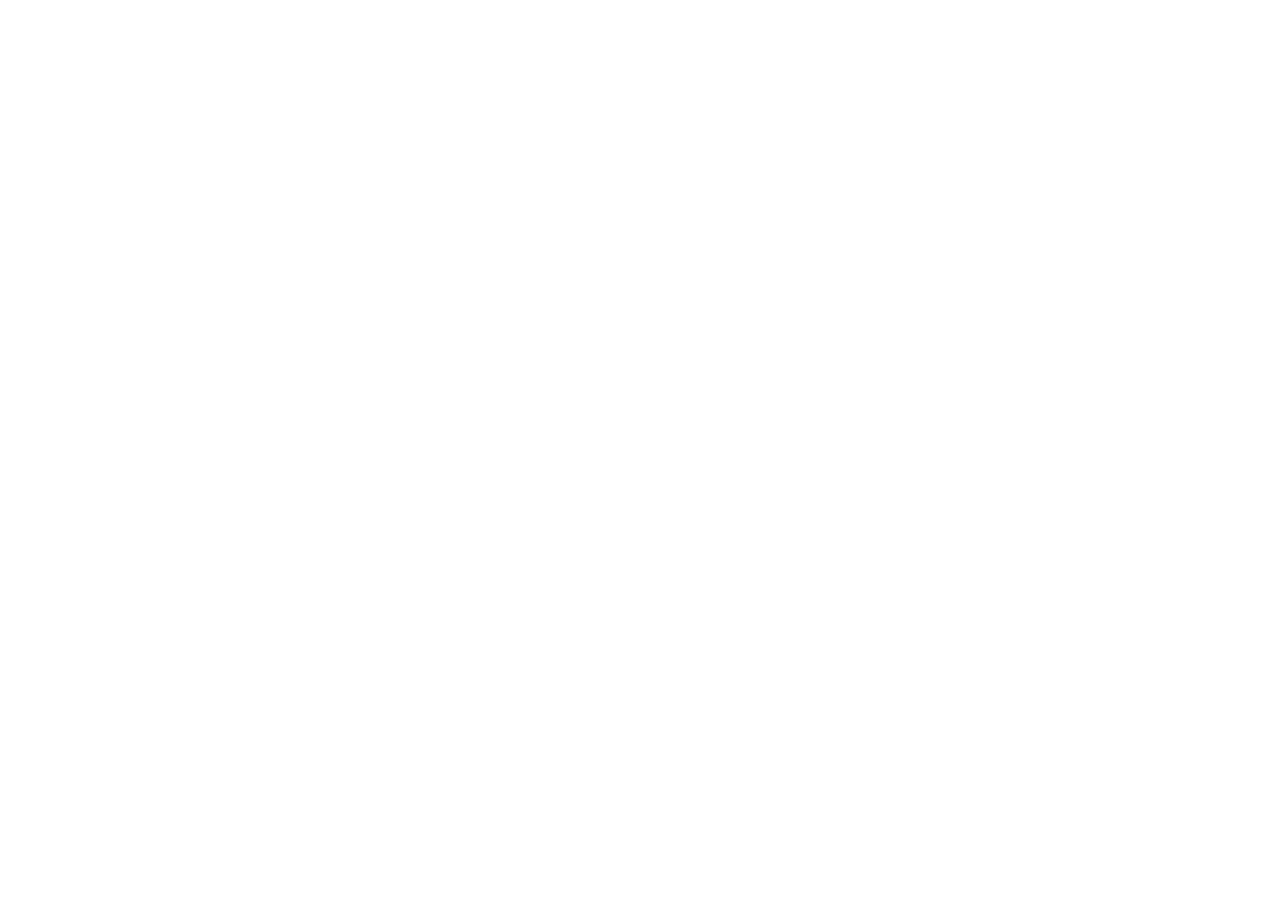
==== index.html @ d29c7c36 "Update index.html" ====
<!DOCTYPE html>
<html lang="en">
<head>
    <meta charset="UTF-8">
    <meta name="viewport" content="width=device-width, initial-scale=1.0">
    <title>Document</title>
</head>
<body>
    
</body>
</html>
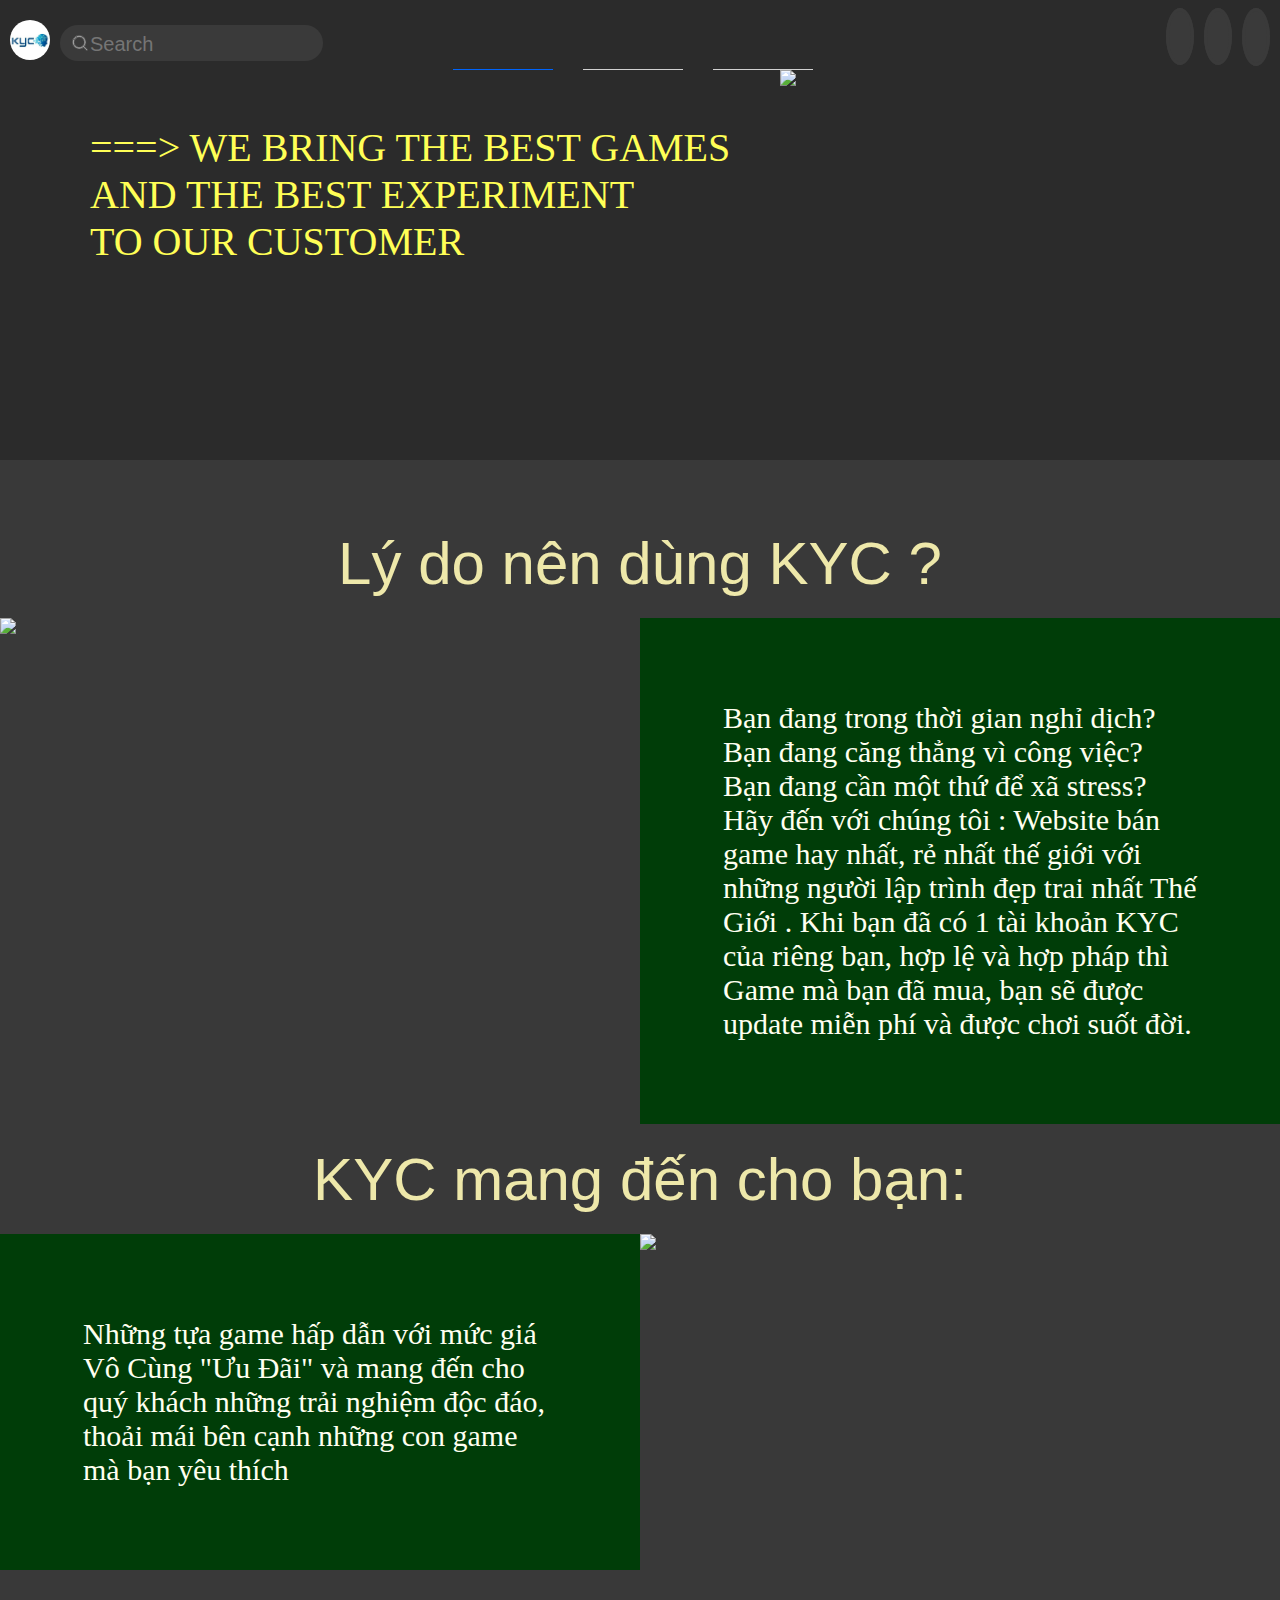
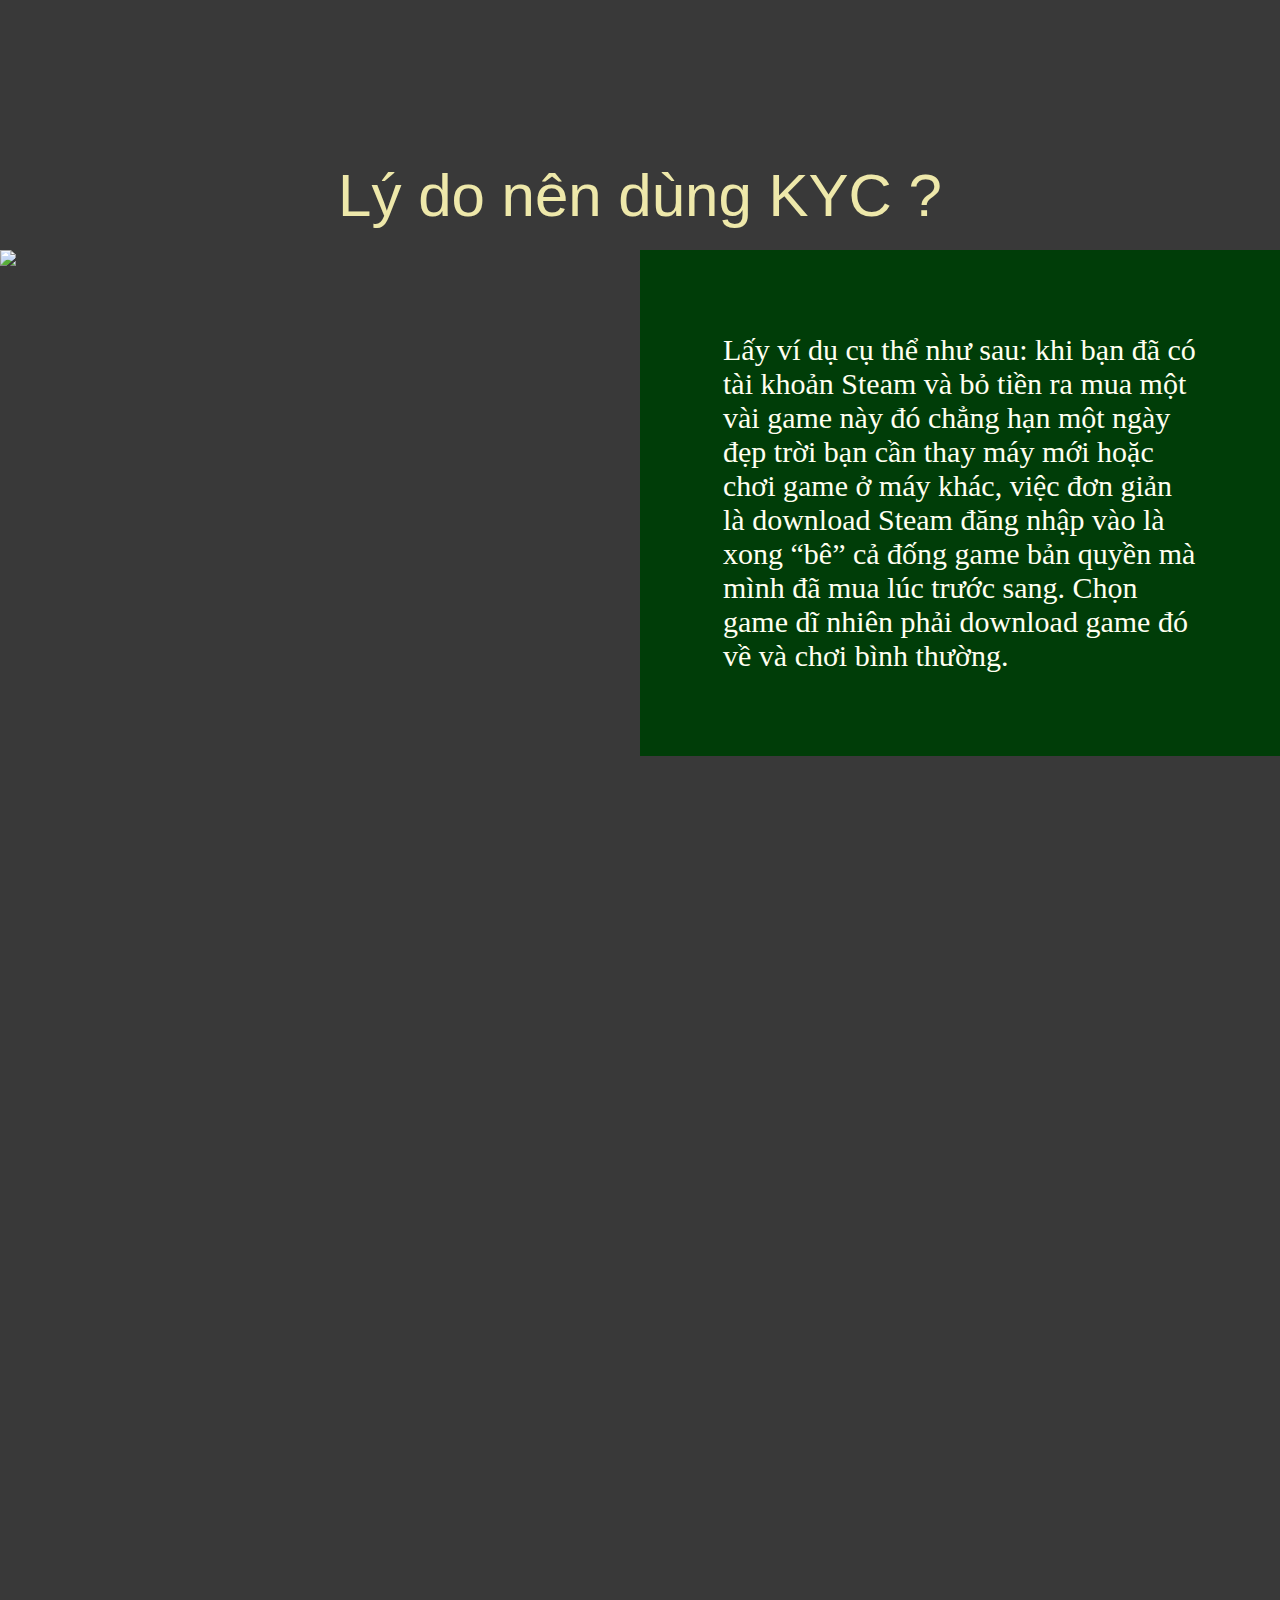
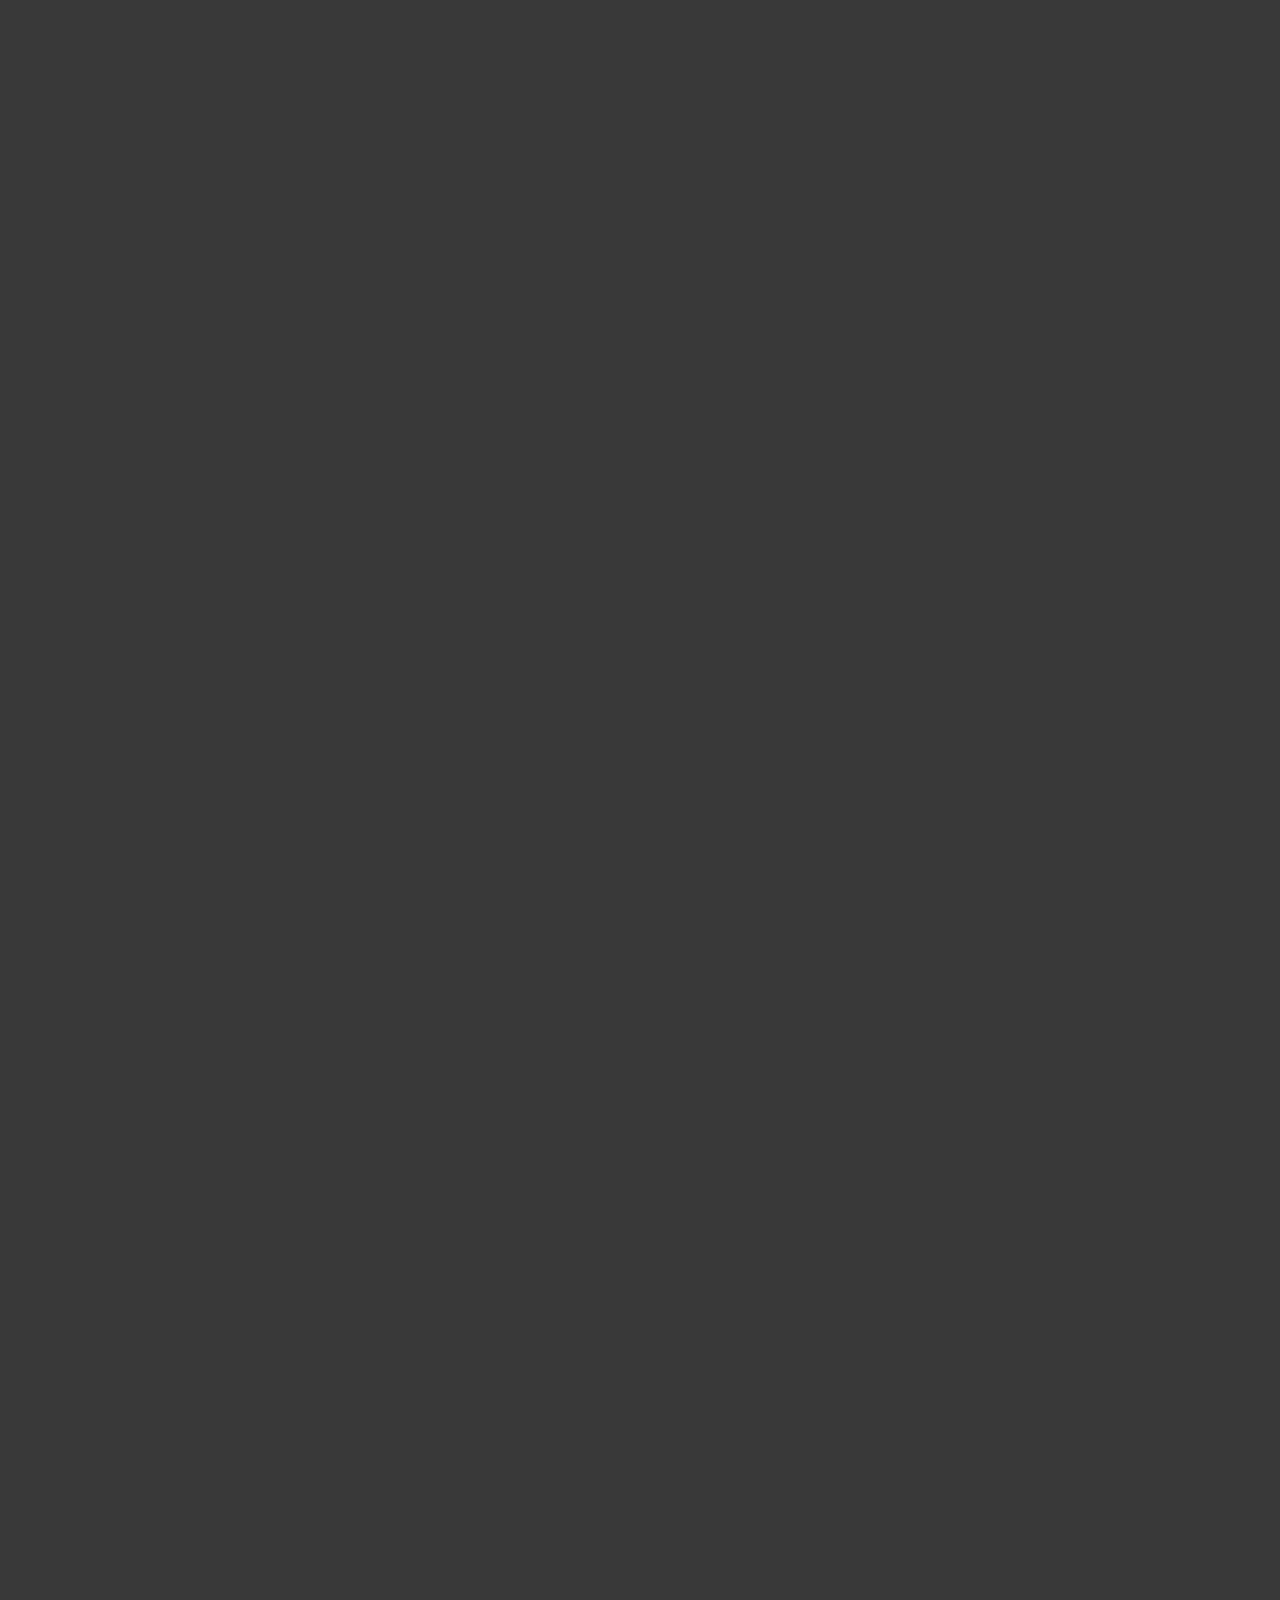
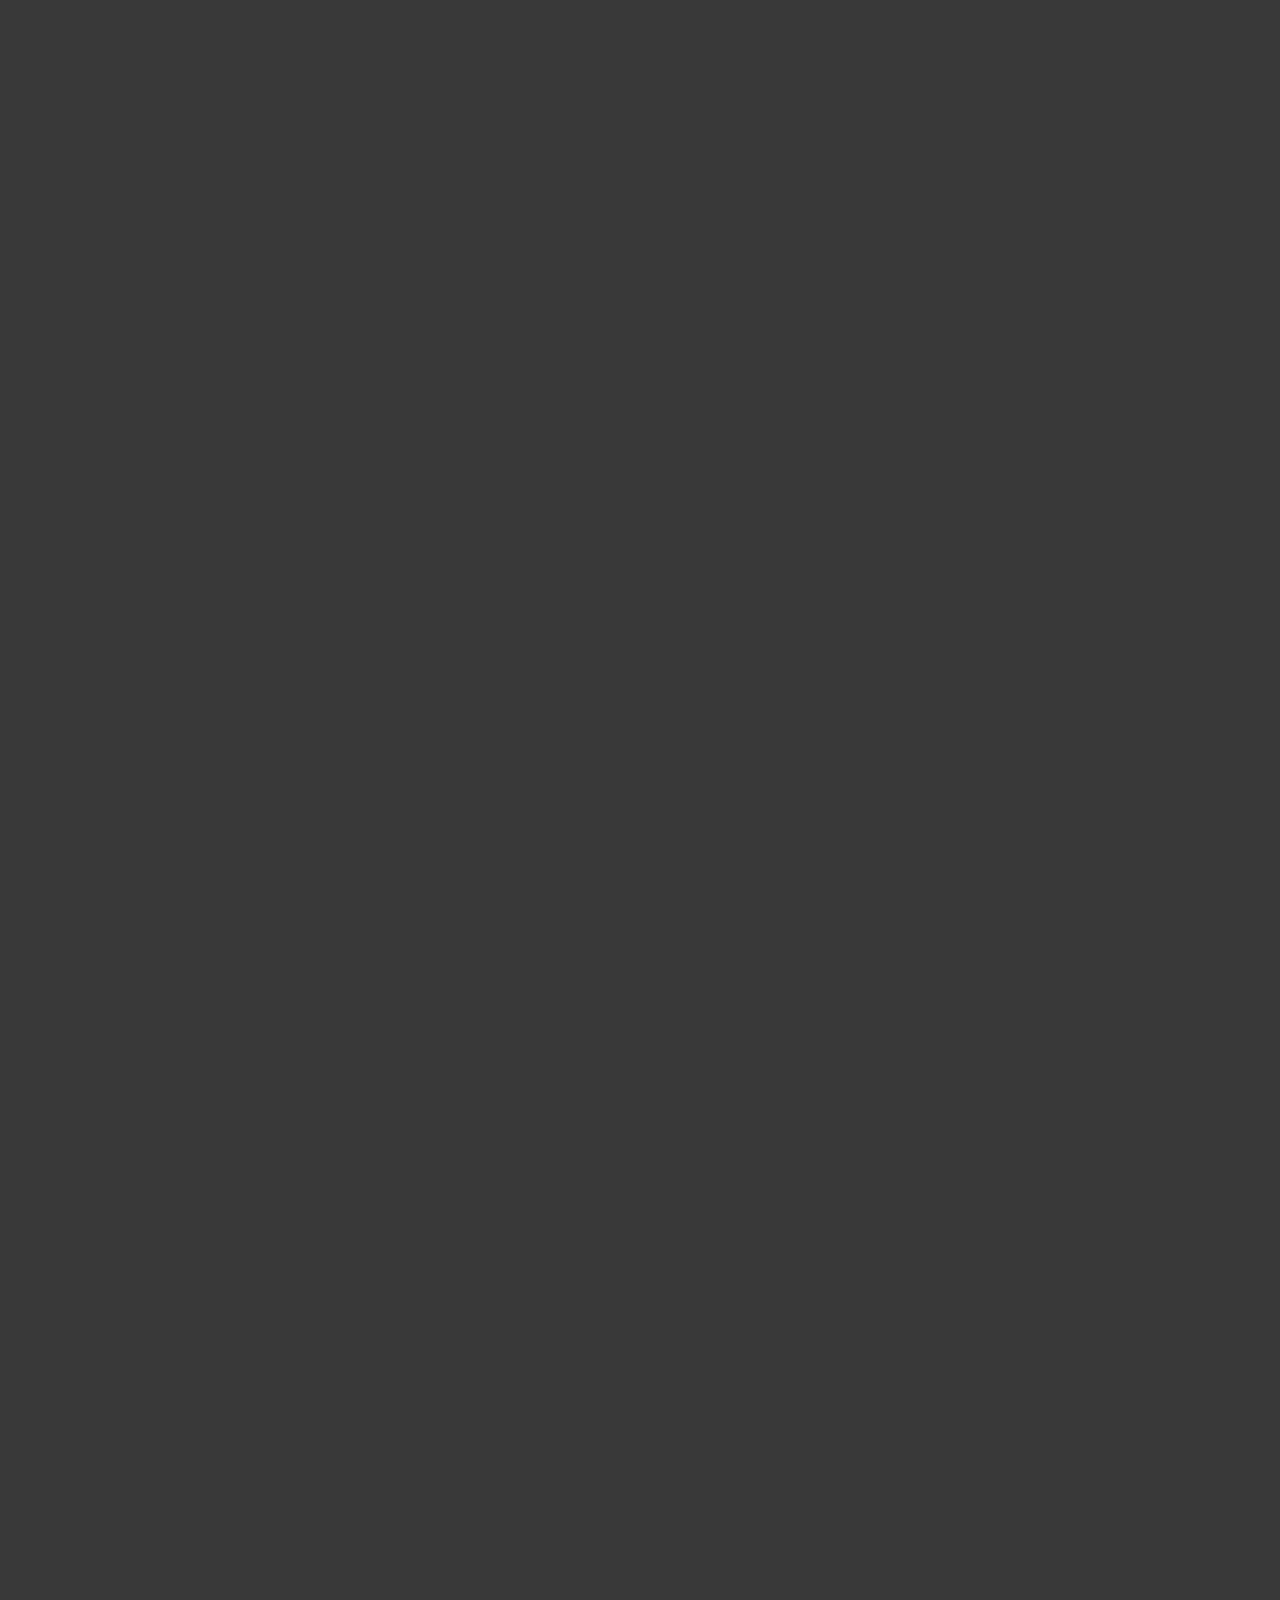
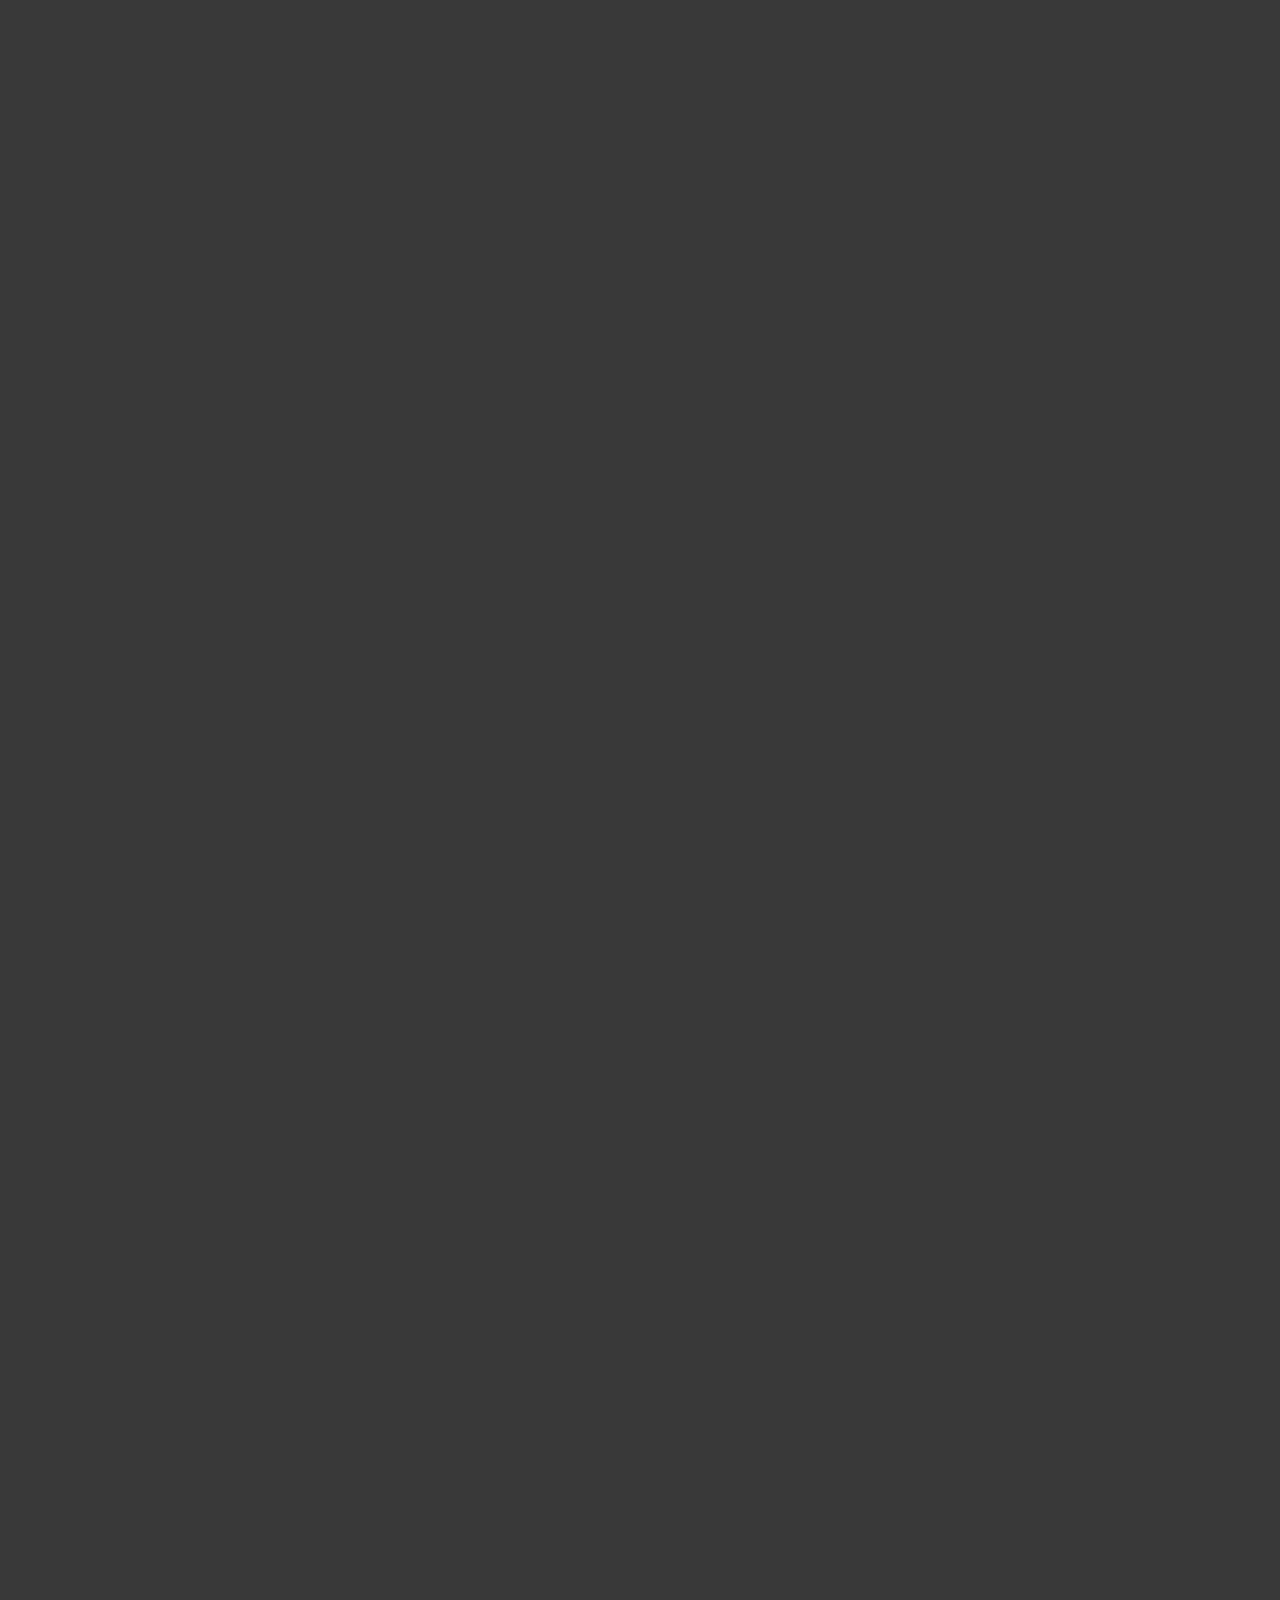
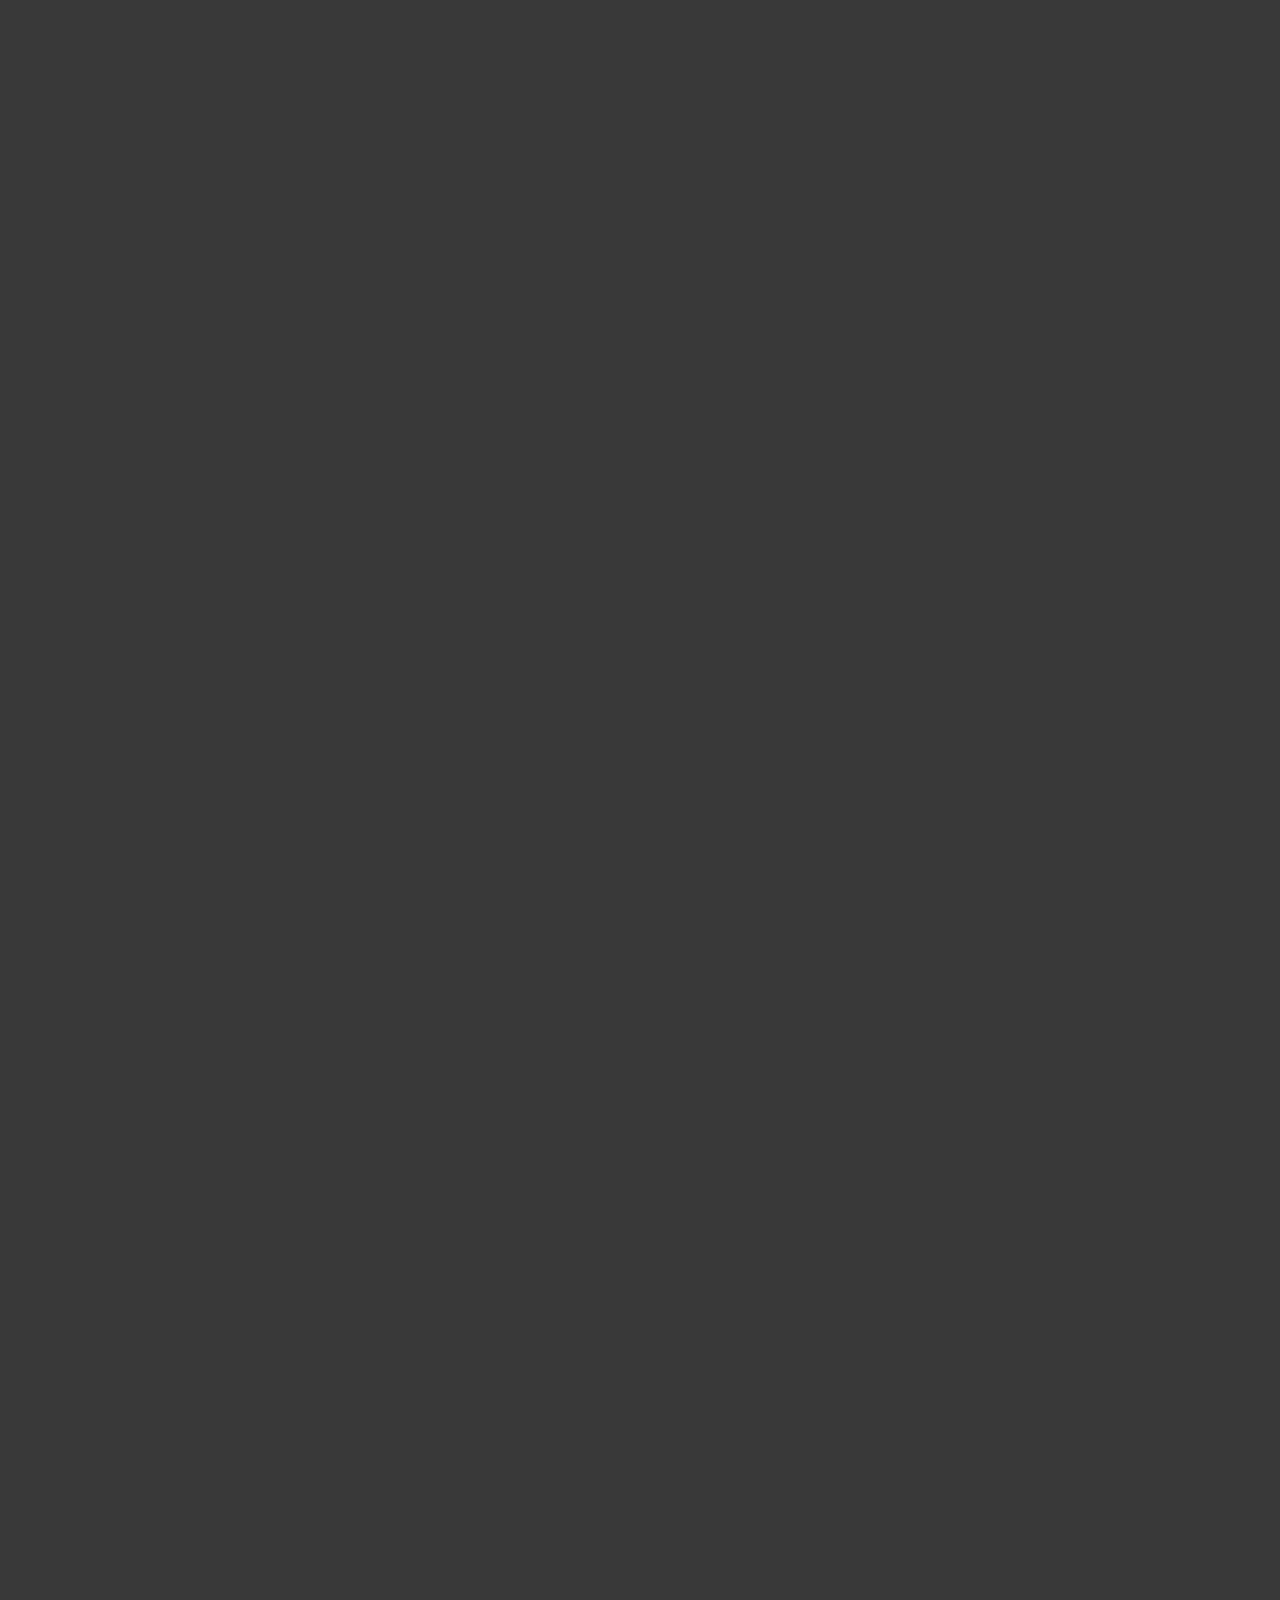
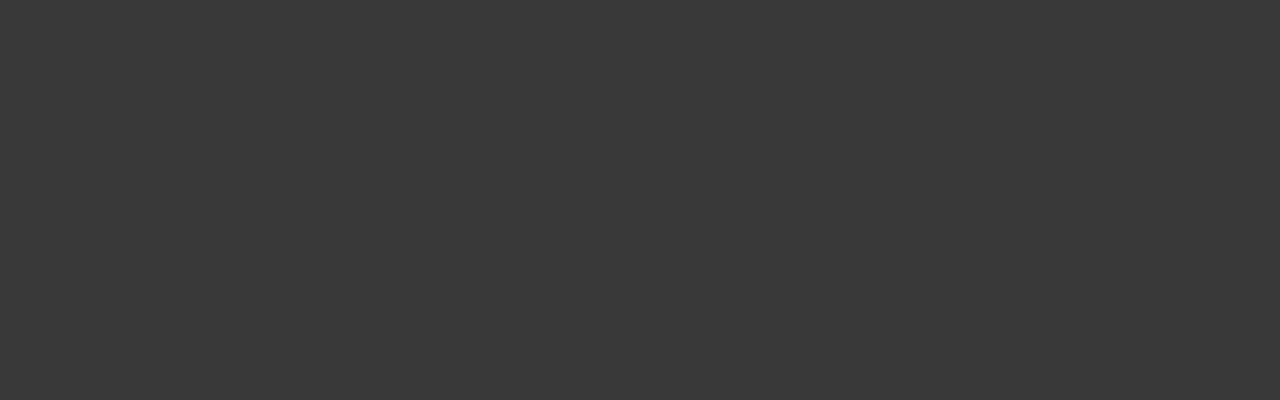
==== commit d6442dfe: "Update index.html" ====
--- a/index.html
+++ b/index.html
@@ -1,11 +1,107 @@
 <!DOCTYPE html>
 <html lang="en">
+
 <head>
     <meta charset="UTF-8">
     <meta name="viewport" content="width=device-width, initial-scale=1.0">
-    <title>Document</title>
+    <title>Homepage</title>
+    <link rel="stylesheet" href="./assets/css/black.css">
 </head>
+
 <body>
-    
+    <p class="kakasi">mdmmasmdmadwm </p>
+    <div class="topnav" id="navbar">
+
+
+        <img src="./assets/img/logo.png">
+        <input placeholder="Search" class="SearchBar">
+        <i class="fas fa-home icon iconnaruto" style="margin-left: 100px;"></i>
+        <i class="fa fa-info-circle iconmadara"></i>
+        <i class="fas fa-question iconmadara"></i>
+        <div class="itachi">
+            <a><i class="iconavatar fa fa-user"></i></a>
+            <a><i class="iconsunade fa fa-bell"></i></a>
+            <a><i class="fa fa-sort-down iconhinata"></i></a>
+
+        </div>
+
+    </div>
+
+    <div class="mainchinh">
+        <div class="pic1">
+            <img style="float: right;" width="500px" src="/assets/img/Hinh2.png">
+            <br><br><br>
+            <a class="title"> ===> WE BRING THE BEST GAMES </a><br>
+            <a class="title">AND THE BEST EXPERIMENT <br></a>
+            <a class="title">TO OUR CUSTOMER</a>
+        </div>
+
+
+    </div>
+    <div class="Sub">
+        <br>
+        <a>Lý do nên dùng KYC ?</a>
+        <br>
+    </div>
+    <div class="boruto">
+        <div class="collum height-w100">
+            <img
+                src="https://cdn.vox-cdn.com/thumbor/l9a45cx4ZfppNgzhQ5H3EX6glvs=/1400x1050/filters:format(jpeg)/cdn.vox-cdn.com/uploads/chorus_asset/file/19355555/jbareham_191158_ply0958_decade_minecraft.jpg">
+        </div>
+        <div class="collum height-w100">
+            <p>Bạn đang trong thời gian nghỉ dịch? Bạn đang căng thẳng vì công việc? Bạn đang cần một thứ để xã stress? Hãy đến với chúng tôi :
+                Website bán game hay nhất, rẻ nhất thế giới với những người lập trình đẹp trai nhất Thế Giới . Khi bạn đã có 1 tài khoản KYC của riêng bạn, hợp lệ và hợp pháp thì Game mà bạn đã mua, bạn sẽ được update miễn phí và được chơi suốt đời. 
+            </p>
+        </div>
+    </div>
+    <div class="Sub">
+        <br><br><br>
+        <a>KYC mang đến cho bạn:</a>
+    </div>
+    <div class="boruto">
+        <div class="collum height-w100">
+            <p>
+                Những tựa game hấp dẫn với mức giá Vô Cùng "Ưu Đãi" và mang đến cho quý khách những trải nghiệm độc đáo, thoải mái bên cạnh những con game mà bạn yêu thích
+            </p>
+        </div>
+        <div class="collum height-w100">
+            <img src="https://media.travelmag.vn/files/tolinh/2020/06/19/nghien-game-o-tre-1216.jpg">
+        </div>
+
+    </div>
+    <div class="Sub">
+        <br><br><br>
+        <a>Lý do nên dùng KYC ?</a>
+    </div>
+    <div class="boruto">
+        <div class="collum height-w100">
+            <img
+                src="https://cdn.vox-cdn.com/thumbor/l9a45cx4ZfppNgzhQ5H3EX6glvs=/1400x1050/filters:format(jpeg)/cdn.vox-cdn.com/uploads/chorus_asset/file/19355555/jbareham_191158_ply0958_decade_minecraft.jpg">
+        </div>
+        <div class="collum height-w100">
+            <p>Lấy ví dụ cụ thể như sau: khi bạn đã có tài khoản Steam và bỏ tiền ra mua một vài game này đó chẳng hạn
+                một ngày đẹp trời bạn cần thay máy mới hoặc chơi game ở máy khác, việc đơn giản là download Steam đăng
+                nhập vào là xong “bê” cả đống game bản quyền mà mình đã mua lúc trước sang. Chọn game dĩ nhiên phải
+                download game đó về và chơi bình thường.</p>
+        </div>
+    </div>
+    </div>
+    <script>
+        window.onscroll = function () { myFunction() };
+
+        var navbar = document.getElementById("navbar");
+        var sticky = navbar.offsetTop;
+
+        function myFunction() {
+            if (window.pageYOffset >= sticky) {
+                navbar.classList.add("sticky")
+            } else {
+                navbar.classList.remove("sticky");
+            }
+        }
+    </script>
+
+    <script src="https://kit.fontawesome.com/2025467e7d.js" crossorigin="anonymous"></script>
 </body>
+
 </html>--- a/assets/css/black.css
+++ b/assets/css/black.css
@@ -0,0 +1,241 @@
+
+body{
+    background-color: rgba(43, 43, 43, 0.932);
+    background-repeat: repeat;
+    background-size: cover;
+    background-attachment: fixed;
+    width: 100%;
+    height: 10000px;
+    overflow-x: hidden;
+    margin: 0px;
+
+}
+.pic1{
+    background-color:rgb(43, 43, 43) ;
+    background-repeat: no-repeat;
+    background-size: cover;
+    width: 100%;
+    
+    height: 390px;
+
+} 
+.topnav{
+    width: 100%;
+    height: 60px;
+    background-color: rgb(43, 43, 43);
+    border: 0px;
+    margin: 0px;
+    z-index: 1000;
+}
+.topnav img{
+    border-radius: 100%;
+    height: 40px;
+    width: 40px;
+    float: left;
+    margin: 10px;
+}
+
+.mainchinh{
+    display: flex;
+    justify-content: center;
+}
+.SearchBar{
+    height: 50%;
+    width: 17%;
+    border-radius: 20px;
+    margin-top: 15px;
+    font-size: 20px;
+    background-color: rgb(58, 58, 58);
+    border: 0px;
+    background-image: url('/assets/img/search.jpg');
+    background-position: 10px;
+    background-size: 20px 20px;
+    background-repeat: no-repeat;
+    padding: 4px 15px 2px 30px;
+    color: white;
+    outline: none;
+    margin-right: 30px;
+}
+.SearchBar:hover
+::placeholder{
+    font-size: 10px;
+    
+}
+.iconnaruto{
+    color: rgb(0, 100, 250);
+    font-size: 30px;
+    padding-left: 50px;
+    padding-right: 50px;
+    padding-bottom:12px;
+    border-bottom: 3px solid rgb(0, 100, 250);
+    margin-left: 30px;
+    padding-top: 14px;
+    cursor: pointer;
+}
+.iconmadara{
+    color: rgb(209, 209, 209);
+    font-size: 30px;
+    padding-left: 50px;
+    padding-right: 50px;
+    padding-bottom:12px;
+    border-bottom: 3px solid rgb(209, 209, 209);
+    margin-left: 30px;
+    padding-top: 14px;
+    cursor: pointer;
+}
+.iconmadara:hover{
+    background-color: rgba(255, 255, 240, 0.164);
+}
+.iconnaruto:hover{
+    background-color: rgba(255, 255, 240, 0.164);
+}
+.itachi{
+    float: right;
+}
+.iconhinata{
+    font-size: 40px;
+    border: 3px solid rgb(58, 58, 58);
+    border-radius: 100%;
+    margin: none;
+    
+    padding-left: 11px;
+    padding-right: 11px;
+    padding-bottom: 7px ;
+    margin-right: 10px;
+    background-color: rgb(58, 58, 58);
+    cursor: pointer;
+}
+
+.iconhinata:hover   {
+    border: 3px solid gray;
+    background-color: gray;
+}
+.iconsunade{
+    font-size: 30px;
+    border: 3px solid rgb(58, 58, 58);
+    border-radius: 100%;
+    margin: none;   
+    padding:9px;
+    padding-left: 11px;
+    padding-right: 11px;
+    background-color: rgb(58, 58, 58);
+    margin-right: 10px;
+}
+.iconsunade:hover   {
+    border: 3px solid gray;
+    background-color:  gray;
+}
+.iconavatar{
+    font-size: 30px;
+    border: 3px solid rgb(58, 58, 58);
+    border-radius: 100%;
+    margin: none;   
+    padding:9px;
+    padding-left: 11px;
+    padding-right: 11px;
+    background-color: rgb(58, 58, 58);
+    margin-right: 10px;
+}
+.iconavatar:hover   {
+    border: 3px solid gray;
+    background-color:  gray;
+}
+.sticky {
+  position: fixed;
+  top: 0;
+  width: 100%;
+}
+
+.sticky + .content {
+  padding-top: 60px;
+}
+.kakasi{
+    background-color: rgb(43, 43, 43);
+    width: 100%;
+    height: 10px;
+    padding: 0px;
+    border: 0px;
+    margin: 0px;
+    color: rgb(43, 43, 43);
+    
+}
+.dropbtn {
+    background-color: #4CAF50;
+    color: white;
+    padding: 16px;
+    font-size: 16px;
+    border: none;
+    cursor: pointer;
+}
+  
+.dropdown {
+    position: relative;
+    display: inline-block;
+}
+  
+.dropdown-content {
+    display: none;
+    position: absolute;
+    background-color: #f9f9f9;
+    min-width: 160px;
+    box-shadow: 0px 8px 16px 0px rgba(0,0,0,0.2);
+    z-index: 1;
+}
+  
+.dropdown-content a {
+    color: black;
+    padding: 12px 16px;
+    text-decoration: none;
+    display: block;
+  }
+  
+  .dropdown-content a:hover {background-color: #f1f1f1}
+  
+  .dropdown:hover .dropdown-content {
+    display: block;
+  }
+  
+  .dropdown:hover .dropbtn {
+    background-color: #3e8e41;
+  }
+  .title{
+      font-size: 40px;
+      color: rgb(255, 255, 86);
+      margin-left: 90px;
+      text-align: center;
+      
+  }
+  .Sub{
+      font-size: 60px;
+      color: palegoldenrod;
+      font-family: Verdana, Tahoma, sans-serif;
+      /* display: flex;
+      align-items: center;
+      justify-content: center; */
+      /* height: 200px; */
+      text-align: center;
+  }
+
+.boruto{
+    margin: 20px 0;
+    width: 100%;
+    display: flex;
+}
+.collum{
+    width: 50%;
+}
+.collum img {
+    width: 100%;
+}
+.collum p{
+    margin: 0px;
+    padding: 83px;
+    /* height: 100%; */
+    font-size: 30px;
+    color: ivory;
+    background-color: rgb(0, 61, 8);
+}
+
+.height-w100 {
+    height: 300px;
+}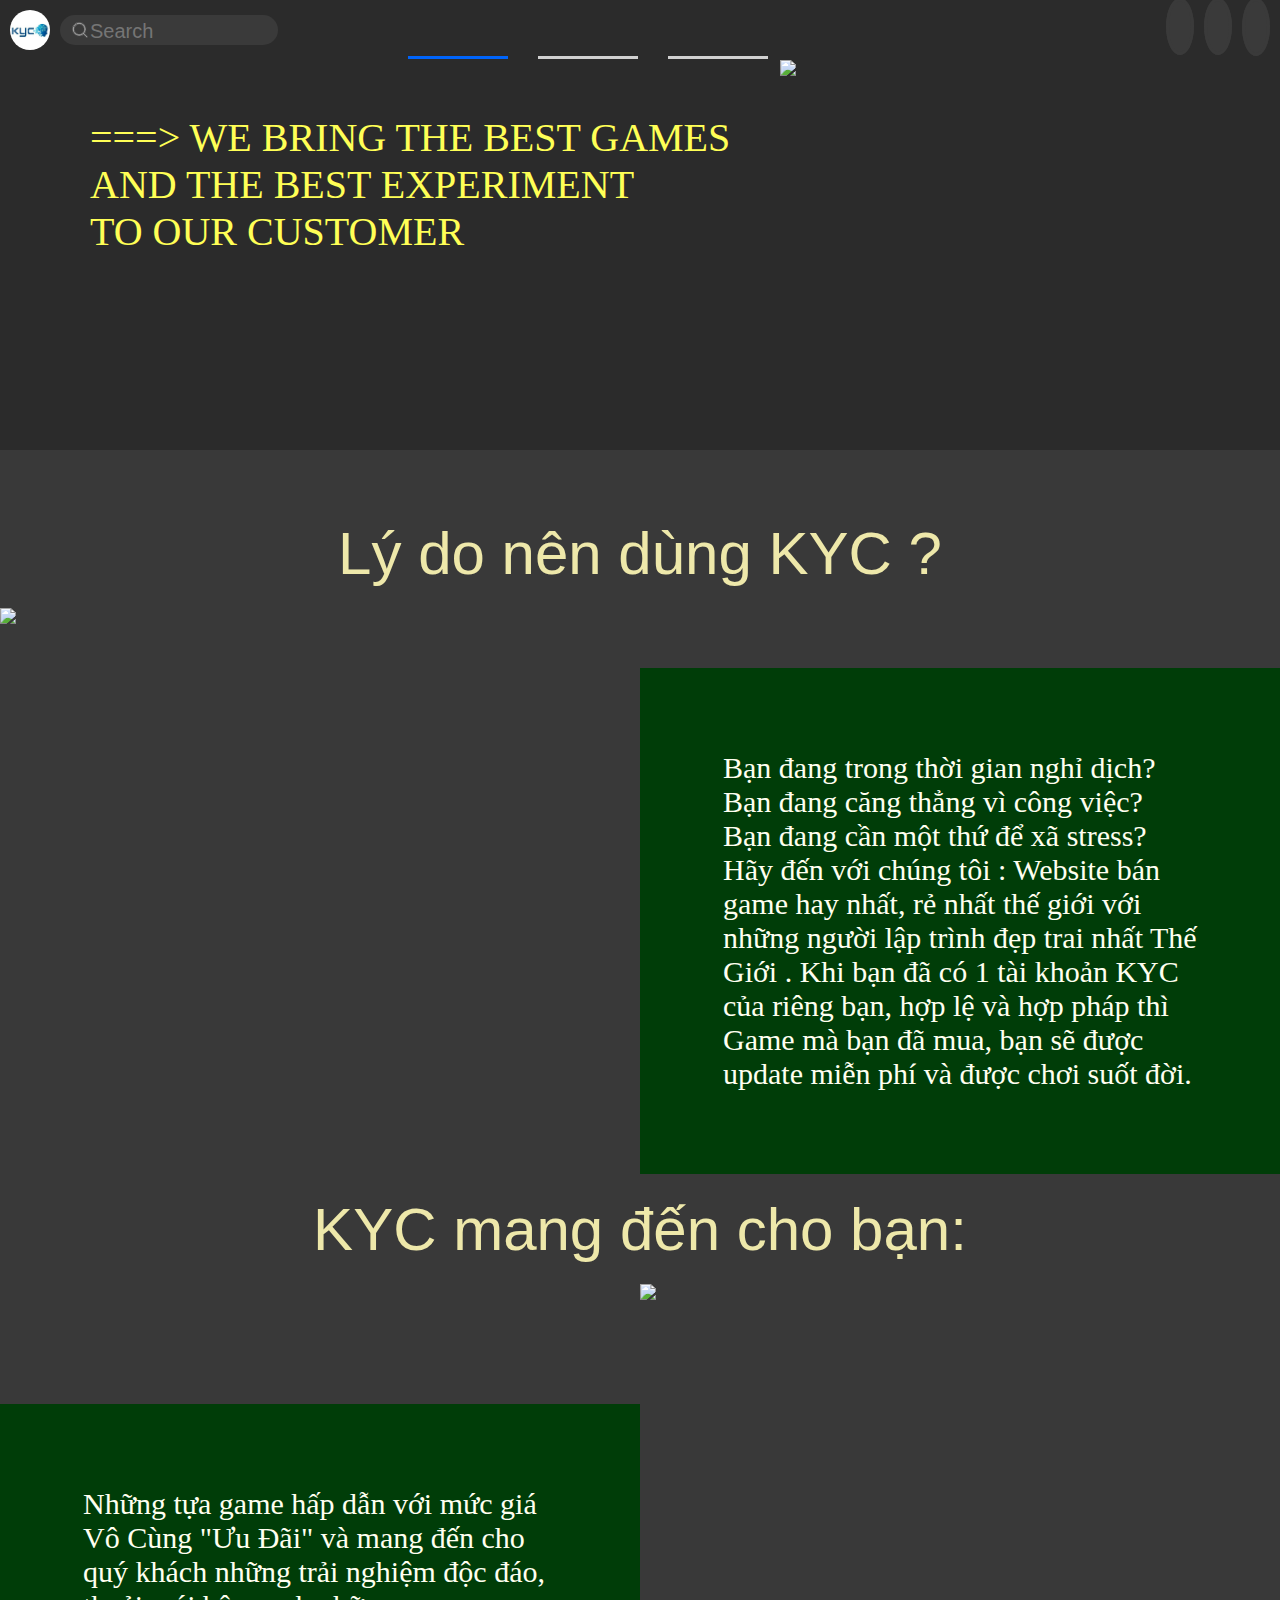
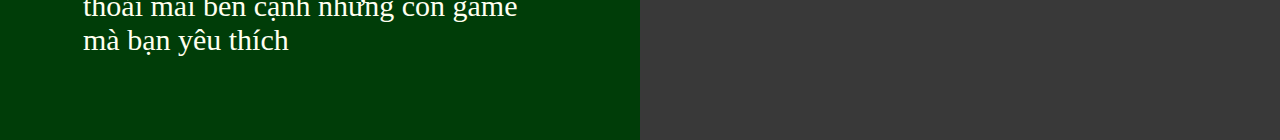
==== commit 40e45473: "Gần finish :anger:" ====
--- a/index.html
+++ b/index.html
@@ -5,26 +5,24 @@
     <meta charset="UTF-8">
     <meta name="viewport" content="width=device-width, initial-scale=1.0">
     <title>Homepage</title>
-    <link rel="stylesheet" href="./assets/css/black.css">
+    <link rel="stylesheet" href="./assets/css/aboutus.css">
+    <link rel="stylesheet" href="/assets/css/triet.css">
+    <link rel="stylesheet" href="/assets/css/black.css">
+    <!-- <link rel="stylesheet" href="/assets/css/kien.css"> -->
 </head>
 
 <body>
-    <p class="kakasi">mdmmasmdmadwm </p>
-    <div class="topnav" id="navbar">
-
-
-        <img src="./assets/img/logo.png">
-        <input placeholder="Search" class="SearchBar">
+    <div class="topnav">
+        <a href="/index.html"><img src="./assets/img/logo.png"></a>
+        <input placeholder="Search" class="SearchBar" type="search">
         <i class="fas fa-home icon iconnaruto" style="margin-left: 100px;"></i>
-        <i class="fa fa-info-circle iconmadara"></i>
-        <i class="fas fa-question iconmadara"></i>
+        <a href="/aboutus.html"><i class="fa fa-info-circle iconmadara"></i></a>
+        <a href="/support.html"><i class="fas fa-question iconmadara"></i></a>
         <div class="itachi">
-            <a><i class="iconavatar fa fa-user"></i></a>
+            <a href="/signin.html"><i class="iconavatar fa fa-user"></i></a>
             <a><i class="iconsunade fa fa-bell"></i></a>
             <a><i class="fa fa-sort-down iconhinata"></i></a>
-
         </div>
-
     </div>
 
     <div class="mainchinh">
@@ -48,20 +46,24 @@
             <img
                 src="https://cdn.vox-cdn.com/thumbor/l9a45cx4ZfppNgzhQ5H3EX6glvs=/1400x1050/filters:format(jpeg)/cdn.vox-cdn.com/uploads/chorus_asset/file/19355555/jbareham_191158_ply0958_decade_minecraft.jpg">
         </div>
-        <div class="collum height-w100">
-            <p>Bạn đang trong thời gian nghỉ dịch? Bạn đang căng thẳng vì công việc? Bạn đang cần một thứ để xã stress? Hãy đến với chúng tôi :
-                Website bán game hay nhất, rẻ nhất thế giới với những người lập trình đẹp trai nhất Thế Giới . Khi bạn đã có 1 tài khoản KYC của riêng bạn, hợp lệ và hợp pháp thì Game mà bạn đã mua, bạn sẽ được update miễn phí và được chơi suốt đời. 
+        <div class="collum height-w100" style="margin-top: 60px;">
+            <p>Bạn đang trong thời gian nghỉ dịch? Bạn đang căng thẳng vì công việc? Bạn đang cần một thứ để xã stress?
+                Hãy đến với chúng tôi :
+                Website bán game hay nhất, rẻ nhất thế giới với những người lập trình đẹp trai nhất Thế Giới . Khi bạn
+                đã có 1 tài khoản KYC của riêng bạn, hợp lệ và hợp pháp thì Game mà bạn đã mua, bạn sẽ được update miễn
+                phí và được chơi suốt đời.
             </p>
         </div>
     </div>
-    <div class="Sub">
+    <div class="Sub" style="margin-top: 10px;">
         <br><br><br>
         <a>KYC mang đến cho bạn:</a>
     </div>
     <div class="boruto">
-        <div class="collum height-w100">
+        <div class="collum height-w100" style="margin-top: 120px;">
             <p>
-                Những tựa game hấp dẫn với mức giá Vô Cùng "Ưu Đãi" và mang đến cho quý khách những trải nghiệm độc đáo, thoải mái bên cạnh những con game mà bạn yêu thích
+                Những tựa game hấp dẫn với mức giá Vô Cùng "Ưu Đãi" và mang đến cho quý khách những trải nghiệm độc đáo,
+                thoải mái bên cạnh những con game mà bạn yêu thích
             </p>
         </div>
         <div class="collum height-w100">
@@ -69,39 +71,43 @@
         </div>
 
     </div>
-    <div class="Sub">
-        <br><br><br>
-        <a>Lý do nên dùng KYC ?</a>
+    <!-- <div class="Sub" style="margin-top: 10px;">
+        <br><br>
+        <a>Lý do nên dùng KYC?</a>
     </div>
     <div class="boruto">
         <div class="collum height-w100">
             <img
                 src="https://cdn.vox-cdn.com/thumbor/l9a45cx4ZfppNgzhQ5H3EX6glvs=/1400x1050/filters:format(jpeg)/cdn.vox-cdn.com/uploads/chorus_asset/file/19355555/jbareham_191158_ply0958_decade_minecraft.jpg">
         </div>
-        <div class="collum height-w100">
+        <div class="collum height-w100" style="margin-top: 60px;">
             <p>Lấy ví dụ cụ thể như sau: khi bạn đã có tài khoản Steam và bỏ tiền ra mua một vài game này đó chẳng hạn
                 một ngày đẹp trời bạn cần thay máy mới hoặc chơi game ở máy khác, việc đơn giản là download Steam đăng
                 nhập vào là xong “bê” cả đống game bản quyền mà mình đã mua lúc trước sang. Chọn game dĩ nhiên phải
                 download game đó về và chơi bình thường.</p>
         </div>
+    </div> -->
     </div>
-    </div>
-    <script>
-        window.onscroll = function () { myFunction() };
 
-        var navbar = document.getElementById("navbar");
-        var sticky = navbar.offsetTop;
+</body>
+<script>
+    window.onscroll = function () { myFunction() };
 
-        function myFunction() {
-            if (window.pageYOffset >= sticky) {
-                navbar.classList.add("sticky")
-            } else {
-                navbar.classList.remove("sticky");
-            }
+    var navbar = document.getElementById("navbar");
+    var sticky = navbar.offsetTop;
+
+    function myFunction() {
+        if (window.pageYOffset >= sticky) {
+            navbar.classList.add("sticky")
+        } else {
+            navbar.classList.remove("sticky");
         }
-    </script>
+    }
+</script>
 
-    <script src="https://kit.fontawesome.com/2025467e7d.js" crossorigin="anonymous"></script>
-</body>
+<script src="https://kit.fontawesome.com/2025467e7d.js" crossorigin="anonymous"></script>
+<script src="/assets/js/products.js"></script>
+<!-- <script src="/assets/js/product-details.js"></script> -->
+<script src="/assets/js/searchBar.js"></script>
 
 </html>--- a/assets/css/aboutus.css
+++ b/assets/css/aboutus.css
@@ -0,0 +1,38 @@
+.row{
+    display: flex;
+    margin-top: 30px;
+}
+.block-left {
+    width: 50%;
+    color:aqua;
+    margin-left: 20px;
+}
+.block-right {
+    width: 50%;
+    color:aqua
+}
+.block-middle{
+    max-width: 500px;
+    margin: auto;
+}
+.block-left img,.block-right img{
+    width: 100%;
+    height: auto;
+}
+
+.block-left p,.block-right p,.block-left h2,.block-right h2{
+    padding: 30px 10px;
+}
+
+
+.search-box{
+    width: 200px;
+    height: 30px;
+}
+.search-button{
+    width: 30px;
+    height: 30px;
+}
+
+
+
--- a/assets/css/triet.css
+++ b/assets/css/triet.css
@@ -0,0 +1,406 @@
+* {
+    margin: 0px;
+    padding: 0px;
+}
+
+p {
+    font-size: 18px;
+}
+
+.app-container {
+    width: 940px;
+    height: 350px;
+    margin-left: 292px;
+    margin-right: 292px;
+}
+.container-product {
+    display: flex;
+    flex-wrap: wrap;
+    width: 1000px;
+    margin: auto;
+}
+
+.center{
+    display: flex;
+    align-items: center;
+    justify-content: center;
+}
+
+.product-center {
+    display: flex;
+    align-items: center;
+    justify-content: center;
+    margin-top: 20px;
+}
+
+.searchbox {
+    height: 55px;
+    width: 400px;
+    margin-top: 10px;
+}
+
+.fontSize {
+    font-size: 15px;
+}
+
+.imgBorder {
+    border: 3px solid; 
+    width: 40%;
+    height: 100%;
+    margin-left: 40px;
+}
+
+.products{
+    margin-top: 20px;
+    margin-left: auto;
+    margin-right: auto;
+    justify-content: space-around;
+    display: flex;
+    flex-wrap: wrap;
+}
+
+.product {
+    width: 230px;
+    height: 270px;
+    margin-top: 20px;
+    margin-right: 20px;
+    border: 1px solid #000;
+}
+
+.thumbnail-product{
+    width: 100%;
+    height: 40%;
+}
+
+.thumbnail-product img{
+    width: 100%;
+    height: 100%;
+    object-fit: fill;
+}
+
+.searchbtn {
+    width: 80px;
+    height: 50px;
+}
+
+.buybtn {
+    display: flex;
+    align-items: center;
+    justify-content: center;
+    color: #2194ff;
+    border: 1px solid #2194ff;
+    border-radius: 3px;
+    padding: 3px 18px;
+    width: fit-content;
+    text-align: center;
+    margin-right: auto;
+    margin-left: auto;
+    font-size: 12px;
+    cursor: pointer;
+}
+
+.leftcol {
+    width: 616px;
+    float: left;
+}
+
+.rightcol {
+    width: 324px;
+    margin-left: 0px;
+    float: right;
+}
+
+.descriptionHeader {
+    color: white;
+    max-height: 140px;
+    overflow: hidden;
+    font-size: 16px;
+    line-height: 18px;
+    padding-right: 16px;
+    display: -webkit-box;
+    -webkit-line-clamp: 6;
+    -webkit-box-orient: vertical;
+}
+
+.gameAva {
+    width: 324px;
+    height: 151px;
+}
+
+.gameImgHeader {
+    margin-bottom: 7px;
+}
+
+.gameVideo {
+    width: 600px;
+    height: 340px;
+} 
+
+.page-content {
+    width: 940px;
+    margin: 0px auto;
+}
+
+.gameNameHeader {
+    max-width: 948px;
+    margin-top: 50px;
+    margin-bottom: 10px;
+    margin-right: auto;
+}
+
+.game-name {
+    color: white;
+    font-family: Motiva Sans, Arial, Helvetica, sans-serif;
+    font-size: 30px;
+    text-overflow: ellipsis;
+}
+
+.gameDescription {
+    line-height: 18px;
+    font-size: 14px;
+    margin-top: 30px;
+    overflow: hidden;
+    font-family: "Motiva Sans", Sans-serif;
+    font-weight: normal;
+}
+
+body{
+    background-color: rgba(43, 43, 43, 0.932);
+    background-repeat: repeat;
+    background-size: cover;
+    background-attachment: fixed;
+    width: 100%;
+    /* height: 10000px; */
+    overflow-x: hidden;
+    margin: 0px;
+
+}
+.pic1{
+    background-color:rgb(43, 43, 43) ;
+    background-repeat: no-repeat;
+    background-size: cover;
+    width: 100%;
+    
+    height: 390px;
+
+} 
+.topnav{
+    width: 100%;
+    height: 60px;
+    background-color: rgb(43, 43, 43);
+    border: 0px;
+    margin: 0px;
+    z-index: 1000;
+}
+.topnav img{
+    border-radius: 100%;
+    height: 40px;
+    width: 40px;
+    float: left;
+    margin: 10px;
+}
+
+.mainchinh{
+    display: flex;
+    justify-content: center;
+}
+.SearchBar{
+    height: 50%;
+    width: 17%;
+    border-radius: 20px;
+    margin-top: 15px;
+    font-size: 20px;
+    background-color: rgb(58, 58, 58);
+    border: 0px;
+    background-image: url('/assets/img/search.jpg');
+    background-position: 10px;
+    background-size: 20px 20px;
+    background-repeat: no-repeat;
+    padding: 4px 15px 2px 30px;
+    color: white;
+    outline: none;
+    margin-right: 30px;
+}
+.SearchBar:hover
+::placeholder{
+    font-size: 10px;
+    
+}
+.iconnaruto{
+    color: rgb(0, 100, 250);
+    font-size: 30px;
+    padding-left: 50px;
+    padding-right: 50px;
+    padding-bottom:12px;
+    border-bottom: 3px solid rgb(0, 100, 250);
+    margin-left: 30px;
+    padding-top: 14px;
+    cursor: pointer;
+}
+.iconmadara{
+    color: rgb(209, 209, 209);
+    font-size: 30px;
+    padding-left: 50px;
+    padding-right: 50px;
+    padding-bottom:12px;
+    border-bottom: 3px solid rgb(209, 209, 209);
+    margin-left: 30px;
+    padding-top: 14px;
+    cursor: pointer;
+}
+.iconmadara:hover{
+    background-color: rgba(255, 255, 240, 0.164);
+}
+.iconnaruto:hover{
+    background-color: rgba(255, 255, 240, 0.164);
+}
+.itachi{
+    float: right;
+}
+.iconhinata{
+    font-size: 40px;
+    border: 3px solid rgb(58, 58, 58);
+    border-radius: 100%;
+    margin: none;
+    
+    padding-left: 11px;
+    padding-right: 11px;
+    padding-bottom: 7px ;
+    margin-right: 10px;
+    background-color: rgb(58, 58, 58);
+    cursor: pointer;
+}
+
+.iconhinata:hover   {
+    border: 3px solid gray;
+    background-color: gray;
+}
+.iconsunade{
+    font-size: 30px;
+    border: 3px solid rgb(58, 58, 58);
+    border-radius: 100%;
+    margin: none;   
+    padding:9px;
+    padding-left: 11px;
+    padding-right: 11px;
+    background-color: rgb(58, 58, 58);
+    margin-right: 10px;
+}
+.iconsunade:hover   {
+    border: 3px solid gray;
+    background-color:  gray;
+}
+.iconavatar{
+    font-size: 30px;
+    border: 3px solid rgb(58, 58, 58);
+    border-radius: 100%;
+    margin: none;   
+    padding:9px;
+    padding-left: 11px;
+    padding-right: 11px;
+    background-color: rgb(58, 58, 58);
+    margin-right: 10px;
+}
+.iconavatar:hover   {
+    border: 3px solid gray;
+    background-color:  gray;
+}
+.sticky {
+  position: fixed;
+  top: 0;
+  width: 100%;
+}
+
+.sticky + .content {
+  padding-top: 60px;
+}
+.kakasi{
+    background-color: rgb(43, 43, 43);
+    width: 100%;
+    height: 10px;
+    padding: 0px;
+    border: 0px;
+    margin: 0px;
+    color: rgb(43, 43, 43);
+    
+}
+.dropbtn {
+    background-color: #4CAF50;
+    color: white;
+    padding: 16px;
+    font-size: 16px;
+    border: none;
+    cursor: pointer;
+}
+  
+.dropdown {
+    position: relative;
+    display: inline-block;
+}
+  
+.dropdown-content {
+    display: none;
+    position: absolute;
+    background-color: #f9f9f9;
+    min-width: 160px;
+    box-shadow: 0px 8px 16px 0px rgba(0,0,0,0.2);
+    z-index: 1;
+}
+  
+.dropdown-content a {
+    color: black;
+    padding: 12px 16px;
+    text-decoration: none;
+    display: block;
+  }
+  
+  .dropdown-content a:hover {background-color: #f1f1f1}
+  
+  .dropdown:hover .dropdown-content {
+    display: block;
+  }
+  
+  .dropdown:hover .dropbtn {
+    background-color: #3e8e41;
+  }
+  .title{
+      font-size: 40px;
+      color: rgb(255, 255, 86);
+      margin-left: 90px;
+      text-align: center;
+      
+  }
+  .Sub{
+      font-size: 60px;
+      color: palegoldenrod;
+      font-family: Verdana, Tahoma, sans-serif;
+      /* display: flex;
+      align-items: center;
+      justify-content: center; */
+      /* height: 200px; */
+      text-align: center;
+  }
+
+.boruto{
+    margin: 20px 0;
+    width: 100%;
+    display: flex;
+}
+.collum{
+    width: 50%;
+}
+.collum img {
+    width: 100%;
+}
+.collum p{
+    margin: 0px;
+    padding: 83px;
+    /* height: 100%; */
+    font-size: 30px;
+    color: ivory;
+    background-color: rgb(0, 61, 8);
+}
+
+.height-w100 {
+    height: 300px;
+}--- a/assets/css/black.css
+++ b/assets/css/black.css
@@ -1,11 +1,10 @@
-
 body{
     background-color: rgba(43, 43, 43, 0.932);
     background-repeat: repeat;
     background-size: cover;
     background-attachment: fixed;
     width: 100%;
-    height: 10000px;
+    /* height: 10000px; */
     overflow-x: hidden;
     margin: 0px;
 
--- a/assets/css/kien.css
+++ b/assets/css/kien.css
@@ -0,0 +1,294 @@
+* {
+    margin: 0px;
+    padding: 0px;
+}
+
+.footer {
+    width: 100%;
+    height: auto;
+    background-color:rgb(0, 41, 131);
+}
+
+.app-container {
+    width: 940px;
+    height: 350px;
+    margin-left: 292px;
+    margin-right: 292px;
+}
+img {
+    display: block;
+    margin-left: auto;
+    margin-right: auto;
+}
+.container-product {
+    display: flex;
+    flex-wrap: wrap;
+    width: 1000px;
+    margin: auto;
+}
+
+.center{
+    display: flex;
+    align-items: center;
+    justify-content: center;
+}
+
+.product-center {
+    display: flex;
+    align-items: center;
+    justify-content: center;
+    margin-top: 20px;
+}
+
+.searchbox {
+    height: 55px;
+    width: 400px;
+    margin-top: 10px;
+}
+
+.fontSize {
+    font-size: 15px;
+}
+
+.imgBorder {
+    border: 3px solid; 
+    width: 40%;
+    height: 100%;
+    margin-left: 40px;
+}
+
+.products{
+    margin-top: 20px;
+    margin-left: auto;
+    margin-right: auto;
+    justify-content: space-around;
+    display: flex;
+    flex-wrap: wrap;
+}
+
+.product {
+    width: 230px;
+    height: 270px;
+    margin-top: 20px;
+    margin-right: 20px;
+    border: 3px solid #000;
+    font-family: "Motiva Sans", Sans-serif;
+    font-weight: bold;
+}
+
+.thumbnail-product{
+    width: 100%;
+    height: 40%;
+}
+
+.thumbnail-product img{
+    width: 100%;
+    height: 100%;
+    object-fit: fill;
+}
+
+.searchbtn {
+    width: 80px;
+    height: 50px;
+}
+
+.buybtn {
+    display: flex;
+    align-items: center;
+    justify-content: center;
+    color: #2194ff;
+    border: 1px solid #2194ff;
+    border-radius: 3px;
+    padding: 3px 18px;
+    width: fit-content;
+    text-align: center;
+    margin-right: auto;
+    margin-left: auto;
+    font-size: 12px;
+    cursor: pointer;
+}
+
+.buybtn_product {
+    display: flex;
+    align-items: center;
+    justify-content: center;
+    color: #2194ff;
+    border: 1px solid #2194ff;
+    border-radius: 3px;
+    padding: 3px 18px;
+    width: 250px;
+    height: 100px;
+    text-align: center;
+    margin-right: auto;
+    margin-left: auto;
+    font-size: 12px;
+    cursor: pointer;
+    margin-top: 30px;
+    font-size: 30px;
+    background: aliceblue;
+}
+
+.leftcol {
+    width: 616px;
+    float: left;
+}
+
+.rightcol {
+    width: 324px;
+    margin-left: 0px;
+    float: right;
+}
+
+.descriptionHeader {
+    color: white;
+    max-height: 140px;
+    overflow: hidden;
+    font-size: 16px;
+    line-height: 18px;
+    padding-right: 16px;
+    display: -webkit-box;
+    -webkit-line-clamp: 6;
+    -webkit-box-orient: vertical;
+}
+
+.gameAva {
+    width: 324px;
+    height: 151px;
+}
+
+.gameImgHeader {
+    margin-bottom: 7px;
+}
+
+.gameVideo {
+    width: 600px;
+    height: 340px;
+} 
+
+.page-content {
+    width: 940px;
+    margin: 0px auto;
+}
+
+.gameNameHeader {
+    max-width: 948px;
+    margin-top: 50px;
+    margin-bottom: 10px;
+    margin-right: auto;
+}
+
+.game-name {
+    color: white;
+    font-family: Motiva Sans, Arial, Helvetica, sans-serif;
+    font-size: 30px;
+    text-overflow: ellipsis;
+}
+
+.gameDescription {
+    /* display: flex;
+    justify-content: center;
+    align-items: center;
+    flex-wrap: wrap; */
+    line-height: 18px;
+    font-size: 14px;
+    font-family: Motiva Sans, Sans-serif;
+    font-weight: normal;
+}
+
+body{
+    /* background-image: url('https://indainam.com/wp-content/uploads/2017/10/mau-background-don-gian-01-1024x640.jpg'); */
+    background-color: #173958;
+    background-repeat: repeat;
+    background-size: cover;
+    background-attachment: fixed;
+    width: 100%;
+    /* height: 10000px; */
+    overflow-x: hidden;
+    margin: 0px;
+    font-family: "Motiva Sans", Arial, Helvetica, sans-serif;
+}
+.pic1{
+    background-color: rgba(0, 255, 255, 0.219);
+    background-repeat: no-repeat;
+    background-size: cover;
+    width: 90%;
+    margin-top: 90px;
+    height: 400px;
+
+} 
+.topnav{
+    width: 100%;
+    height: 60px;
+    background-color:white;
+    border: 0px;
+    margin: 0px;
+}
+.topnav img{
+    border-radius: 100%;
+    height: 40px;
+    width: 40px;
+    float: left;
+    margin: 10px;
+}
+
+.mainchinh{
+    display: flex;
+    justify-content: center;
+}
+.SearchBar{
+    height: 50%;
+    width: 17%;
+    border-radius: 20px;
+    margin-top: 15px;
+    font-size: 20px;
+    background-color: rgb(230, 230, 230);
+    border: 0px;
+    background-image: url('/assets/img/searchw.jpg');
+    background-position: 10px;
+    background-size: 20px 20px;
+    background-repeat: no-repeat;
+    padding: 4px 15px 2px 30px;
+    color: rgb(0, 0, 0);
+    outline: none;
+    margin-right: 30px;
+}
+.SearchBar:hover
+::placeholder{
+    font-size: 10px;
+    
+}
+.iconnaruto{
+    color: rgb(0, 100, 250);
+    font-size: 30px;
+    padding-left: 50px;
+    padding-right: 50px;
+    padding-bottom:12px;
+    border-bottom: 3px solid rgb(0, 100, 250);
+    margin-left: 30px;
+    padding-top: 14px;
+    cursor: pointer;
+}
+.iconmadara{
+    color: rgb(77, 77, 77);
+    font-size: 30px;
+    padding-left: 50px;
+    padding-right: 50px;
+    padding-bottom:12px;
+    border-bottom: 3px solid rgb(77, 77, 77);
+    margin-left: 30px;
+    padding-top: 14px;
+    cursor: pointer;
+}
+.iconmadara:hover{
+    background-color: rgba(145, 145, 145, 0.164);
+}
+.iconnaruto:hover{
+    background-color: rgba(145, 145, 145, 0.164);
+}
+.itachi{
+    float: right;
+}
+.iconhinata{
+    font-size: 40px;
+    border: 5px solid green;
+}
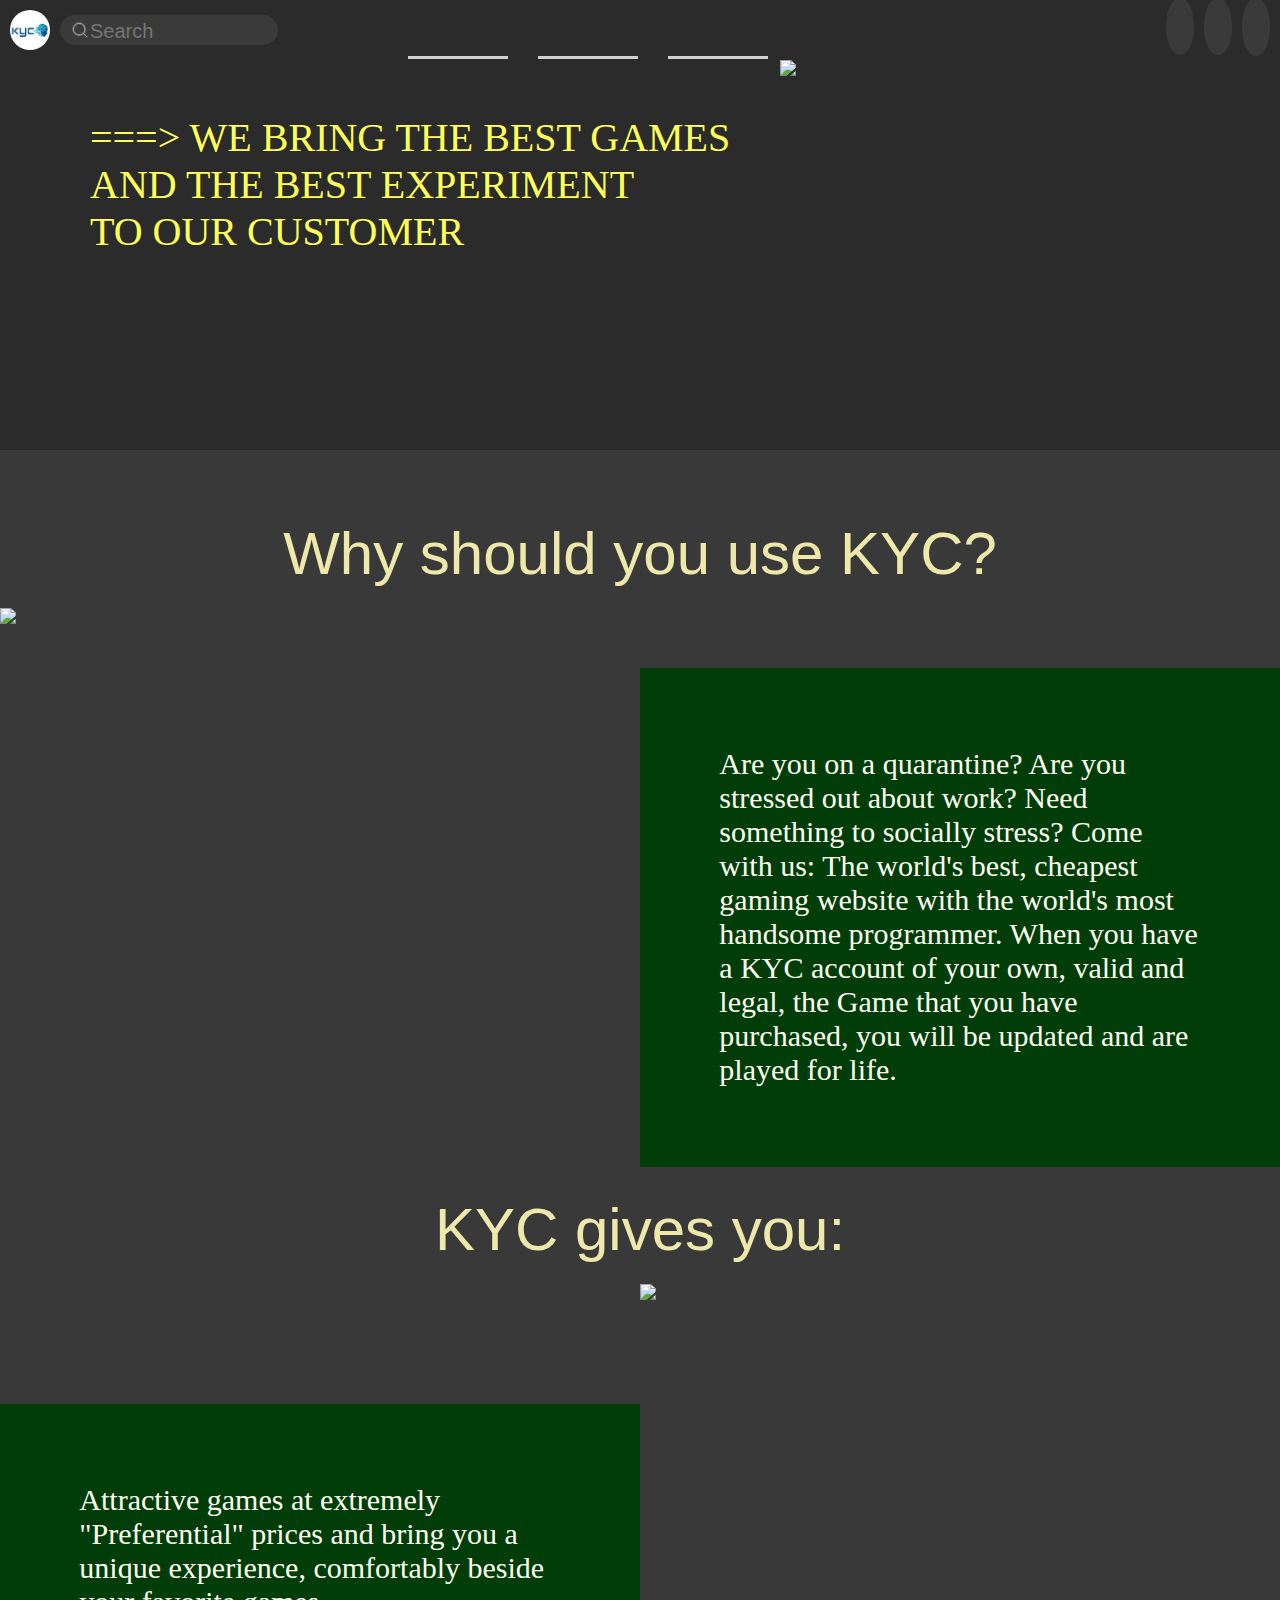
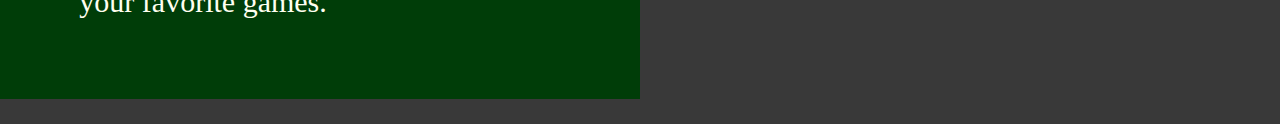
==== commit 2f829ce9: "finish" ====
--- a/index.html
+++ b/index.html
@@ -15,16 +15,16 @@
     <div class="topnav">
         <a href="/index.html"><img src="./assets/img/logo.png"></a>
         <input placeholder="Search" class="SearchBar" type="search">
-        <i class="fas fa-home icon iconnaruto" style="margin-left: 100px;"></i>
+        <a href="/index.html"><i class="fas fa-home iconnaruto" style="margin-left: 100px;"></i></a>
         <a href="/aboutus.html"><i class="fa fa-info-circle iconmadara"></i></a>
         <a href="/support.html"><i class="fas fa-question iconmadara"></i></a>
         <div class="itachi">
             <a href="/signin.html"><i class="iconavatar fa fa-user"></i></a>
             <a><i class="iconsunade fa fa-bell"></i></a>
             <a><i class="fa fa-sort-down iconhinata"></i></a>
+            
         </div>
     </div>
-
     <div class="mainchinh">
         <div class="pic1">
             <img style="float: right;" width="500px" src="/assets/img/Hinh2.png">
@@ -38,7 +38,7 @@
     </div>
     <div class="Sub">
         <br>
-        <a>Lý do nên dùng KYC ?</a>
+        <a>Why should you use KYC?</a>
         <br>
     </div>
     <div class="boruto">
@@ -47,23 +47,23 @@
                 src="https://cdn.vox-cdn.com/thumbor/l9a45cx4ZfppNgzhQ5H3EX6glvs=/1400x1050/filters:format(jpeg)/cdn.vox-cdn.com/uploads/chorus_asset/file/19355555/jbareham_191158_ply0958_decade_minecraft.jpg">
         </div>
         <div class="collum height-w100" style="margin-top: 60px;">
-            <p>Bạn đang trong thời gian nghỉ dịch? Bạn đang căng thẳng vì công việc? Bạn đang cần một thứ để xã stress?
-                Hãy đến với chúng tôi :
-                Website bán game hay nhất, rẻ nhất thế giới với những người lập trình đẹp trai nhất Thế Giới . Khi bạn
-                đã có 1 tài khoản KYC của riêng bạn, hợp lệ và hợp pháp thì Game mà bạn đã mua, bạn sẽ được update miễn
-                phí và được chơi suốt đời.
+            <p>Are you on a quarantine? Are you stressed out about work? Need something to socially stress?
+                Come with us:
+                The world's best, cheapest gaming website with the world's most handsome programmer. When you
+                have a KYC account of your own, valid and legal, the Game that you have purchased, you will be updated
+                and are played for life.
             </p>
         </div>
     </div>
     <div class="Sub" style="margin-top: 10px;">
         <br><br><br>
-        <a>KYC mang đến cho bạn:</a>
+        <a>KYC gives you:</a>
     </div>
     <div class="boruto">
         <div class="collum height-w100" style="margin-top: 120px;">
             <p>
-                Những tựa game hấp dẫn với mức giá Vô Cùng "Ưu Đãi" và mang đến cho quý khách những trải nghiệm độc đáo,
-                thoải mái bên cạnh những con game mà bạn yêu thích
+                Attractive games at extremely "Preferential" prices and bring you a unique experience,
+                comfortably beside your favorite games.
             </p>
         </div>
         <div class="collum height-w100">
@@ -71,6 +71,7 @@
         </div>
 
     </div>
+    
     <!-- <div class="Sub" style="margin-top: 10px;">
         <br><br>
         <a>Lý do nên dùng KYC?</a>
--- a/assets/css/black.css
+++ b/assets/css/black.css
@@ -61,17 +61,6 @@
     
 }
 .iconnaruto{
-    color: rgb(0, 100, 250);
-    font-size: 30px;
-    padding-left: 50px;
-    padding-right: 50px;
-    padding-bottom:12px;
-    border-bottom: 3px solid rgb(0, 100, 250);
-    margin-left: 30px;
-    padding-top: 14px;
-    cursor: pointer;
-}
-.iconmadara{
     color: rgb(209, 209, 209);
     font-size: 30px;
     padding-left: 50px;
@@ -82,6 +71,17 @@
     padding-top: 14px;
     cursor: pointer;
 }
+.iconmadara{
+    color: rgb(209, 209, 209);
+    font-size: 30px;
+    padding-left: 50px;
+    padding-right: 50px;
+    padding-bottom:12px;
+    border-bottom: 3px solid rgb(209, 209, 209);
+    margin-left: 30px;
+    padding-top: 14px;
+    cursor: pointer;
+}
 .iconmadara:hover{
     background-color: rgba(255, 255, 240, 0.164);
 }
@@ -158,51 +158,14 @@
     color: rgb(43, 43, 43);
     
 }
-.dropbtn {
-    background-color: #4CAF50;
-    color: white;
-    padding: 16px;
-    font-size: 16px;
-    border: none;
-    cursor: pointer;
-}
-  
-.dropdown {
-    position: relative;
-    display: inline-block;
-}
-  
-.dropdown-content {
-    display: none;
-    position: absolute;
-    background-color: #f9f9f9;
-    min-width: 160px;
-    box-shadow: 0px 8px 16px 0px rgba(0,0,0,0.2);
-    z-index: 1;
-}
-  
-.dropdown-content a {
-    color: black;
-    padding: 12px 16px;
-    text-decoration: none;
-    display: block;
-  }
-  
-  .dropdown-content a:hover {background-color: #f1f1f1}
-  
-  .dropdown:hover .dropdown-content {
-    display: block;
-  }
-  
-  .dropdown:hover .dropbtn {
-    background-color: #3e8e41;
-  }
-  .title{
+
+  
+
+.VNairline{
       font-size: 40px;
       color: rgb(255, 255, 86);
       margin-left: 90px;
       text-align: center;
-      
   }
   .Sub{
       font-size: 60px;
@@ -228,13 +191,114 @@
 }
 .collum p{
     margin: 0px;
-    padding: 83px;
-    /* height: 100%; */
+    padding: 12.4%;
+    
     font-size: 30px;
     color: ivory;
     background-color: rgb(0, 61, 8);
+    
 }
 
 .height-w100 {
     height: 300px;
-}+    
+}
+.dropbtn {
+    background-color: rgb(58, 58, 58);
+    color: white;
+    
+    font-size: 16px;
+    border: none;
+    cursor: pointer;
+    font-size: 30px;
+
+    border-radius: 100%;
+    margin: none;   
+    padding:11px;
+    padding-left: 16px;
+    padding-right: 16px;
+    
+    margin-right: 10px;
+  }
+  
+.dropdown {
+    position: relative;
+    display: inline-block;
+  }
+  
+.dropdown-content {
+    display: none;
+    position: absolute;
+    background-color: #f9f9f9;
+    min-width: 160px;
+
+    z-index: 1;
+}
+  
+  .dropdown-content a {
+    color: black;
+    padding: 12px ;
+    text-decoration: none;
+    display: block;
+}
+  
+  .dropdown-content a:hover {background-color: #f1f1f1}
+  
+  .dropdown:hover .dropdown-content {
+    display: block;
+    
+    background-color:  gray;
+    
+}
+.dropdown-content{
+    right: 5px;
+    min-width: 200px;
+}
+  
+.dropdown:hover .dropbtn {
+    background-color: gray;
+} 
+.footer {
+    width: 100%;
+    height: 300px;
+    background-color: gray;
+    text-align: center;
+    border-top:900px solid rgb(58, 58, 58) ;
+    display: flex;
+    align-items: center;
+}
+.loddd{
+    border-radius:100% ;
+    width: 66%;
+    height: 30%;
+    margin: 30px;
+    float: left;
+}
+.kirito{
+    width: 30%;
+    background-color: rgba(240, 248, 255, 0);
+    height: 100%;
+    margin: none;
+    position: relative;
+    font-size: 20px;
+}
+.rem{
+    width: 10%;
+    background-color: rgba(240, 248, 255, 0);
+    height: 100%;
+    margin: none;
+    position: relative;
+    display: flex;
+    align-items: center;
+    justify-content: center;
+    
+
+}
+.ioi{
+    font-family:"Helvetica Neue",Helvetica,Arial,sans-serif;
+    text-transform: uppercase;
+    font-weight: bold;
+    box-sizing: border-box;
+    color: rgb(68, 68, 68);
+    margin-top:60px ;
+}
